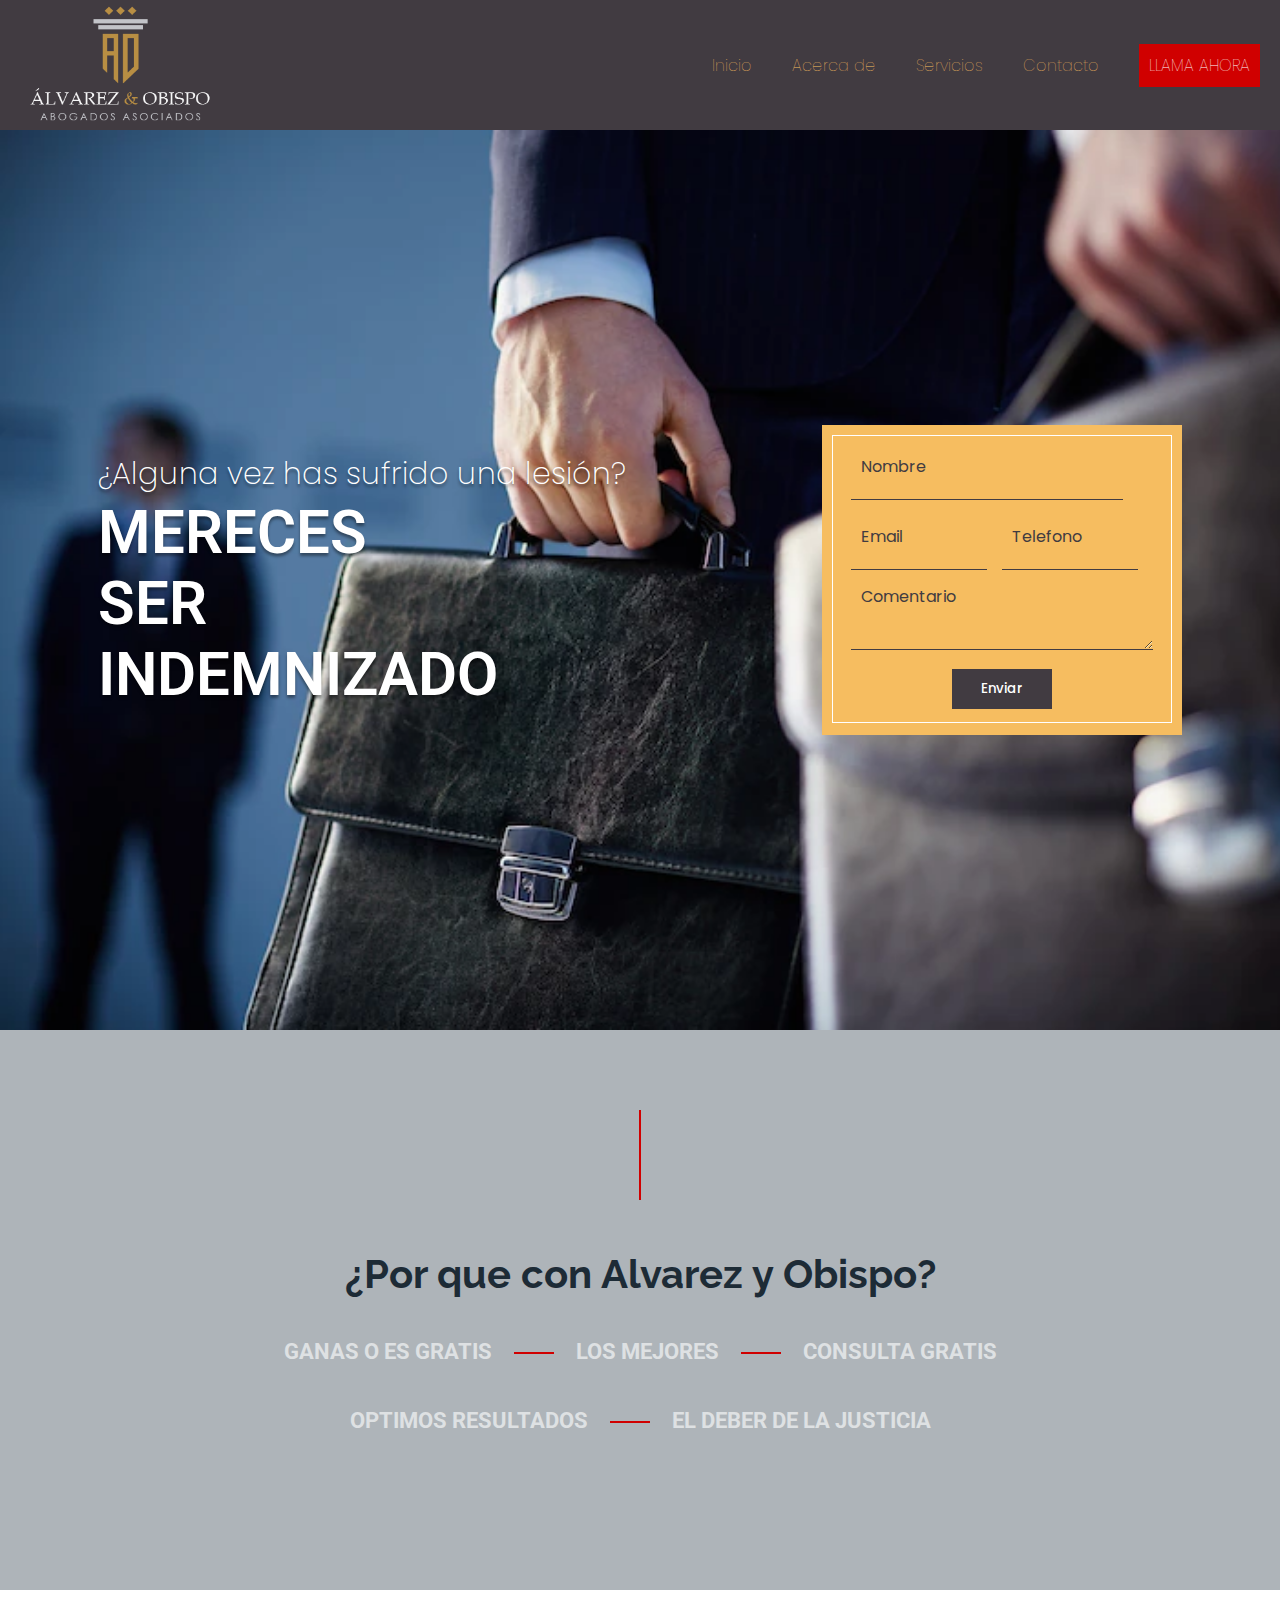
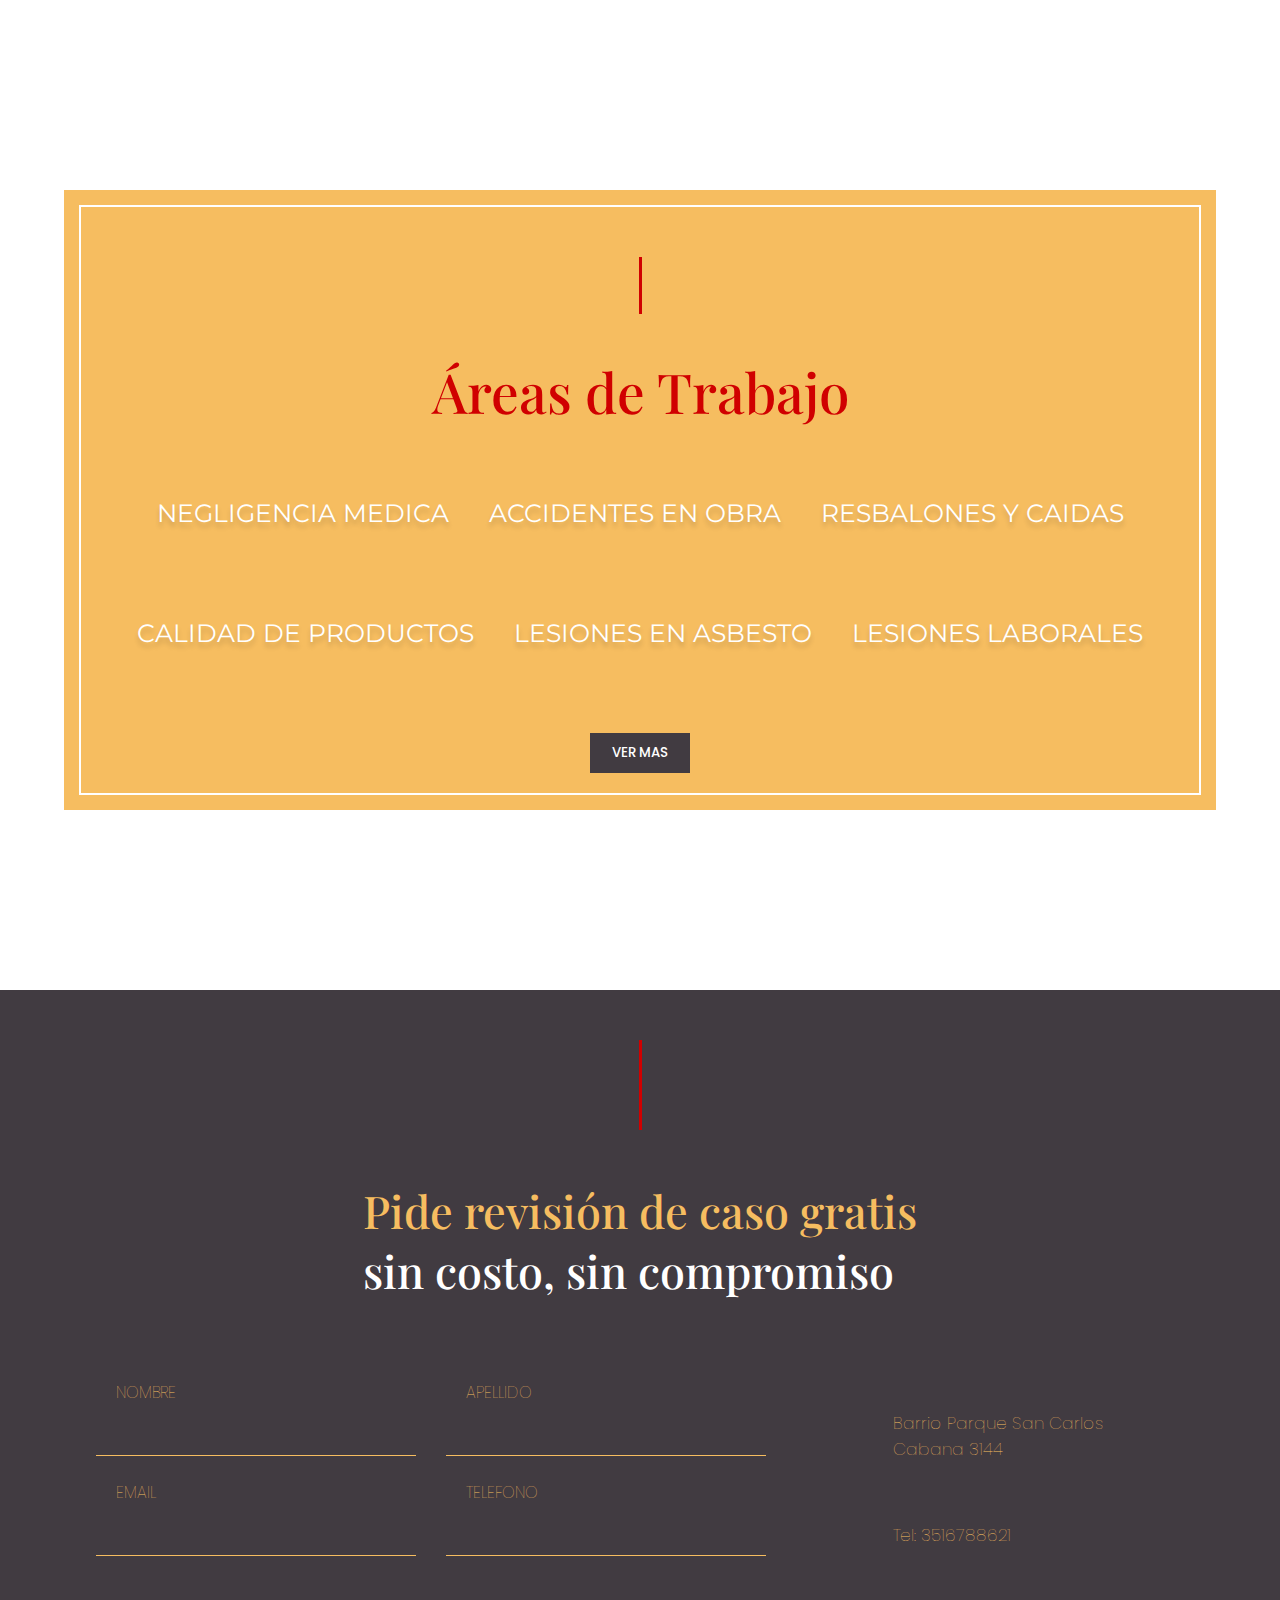
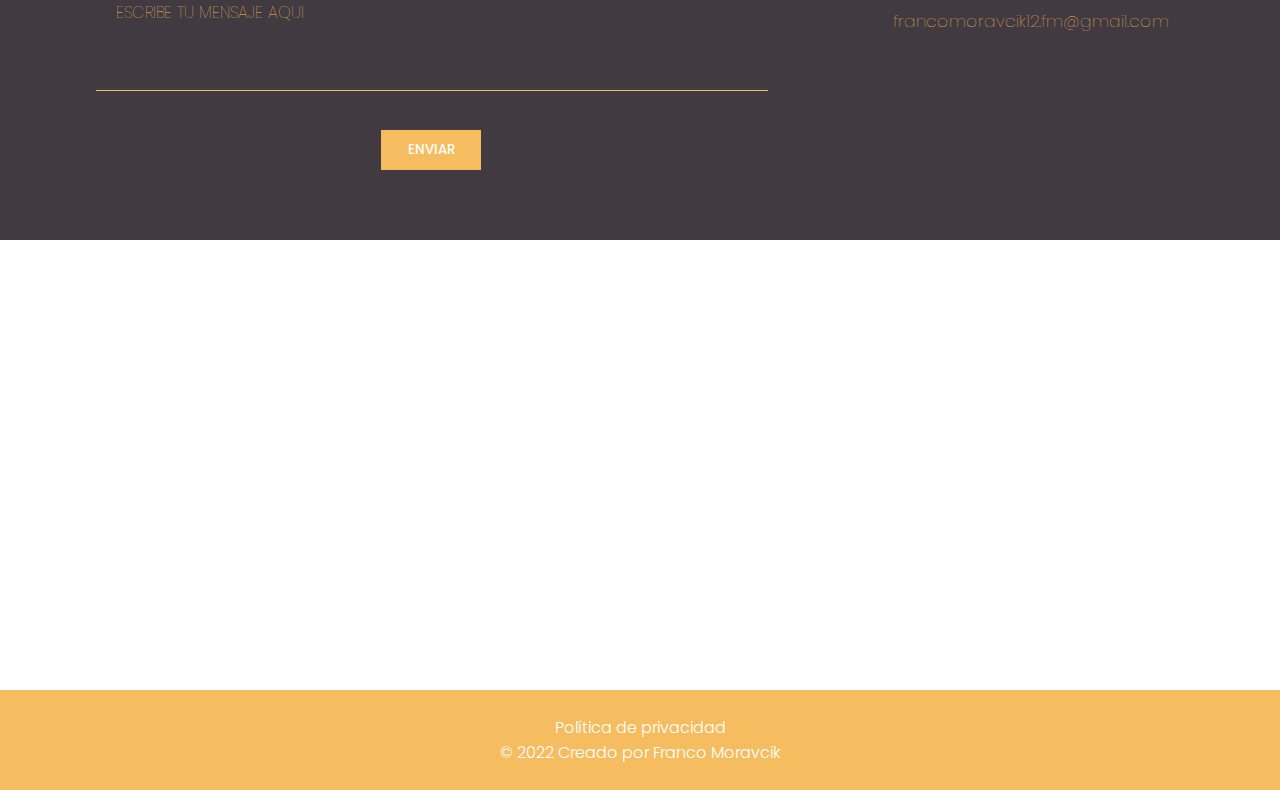
==== index.html @ 5e485d80 "agregar todos los archivos a github" ====
<!DOCTYPE html>
<html lang="en">
<head>
    <meta charset="UTF-8">
    <meta http-equiv="X-UA-Compatible" content="IE=edge">
    <meta name="viewport" content="width=device-width, initial-scale=1.0">
    <link rel="stylesheet" href="estilos.css">
    <title>Saenz y Ortiz Abogados</title>
</head>
<body class="contenedorInicio">
    <nav>
       <div class="cajaLogo">
        <img class="imgLogo" src="img/logo2.png" alt="">
       </div>
       <div class="cajaBtn">
        <ul>
            <li><a href="index.html">Inicio</a></li>
            <li><a href="acercade.html">Acerca de</a></li>
            <li><a href="servicios.html">Servicios</a></li>
            <li><a href="#contacto">Contacto</a></li>
            <li class="li"><a class="a" href="">LLAMA AHORA</a></li>
        </ul>
       </div>
    </nav>

    <header class="headerInicio" id="inicio"> 

     <div class="cajaTextoH">
      <h4 class="h4H">¿Alguna vez has sufrido una lesión?</h4>
      <p class="pH">MERECES <br>
        SER <br>
        INDEMNIZADO</p>
     </div>
      
      <div class="cajaForm">
        <form class="form1">

        <div class="nombreLabel">
        <label class="label1" for="nombre">Nombre</label> 
        <br>
        <input class="input1" type="text" name="nombre"> 
        </div>

        <div class="emailLabel">
        <label class="label1" for="email">Email</label>
        <br>
        <input class="input1" type="email" name="email">
      </div>

      <div class="numeroLabel">
        <label class="label1" for="numero">Telefono</label>
        <br>
        <input class="input1" type="number" name="numero">
         </div>
         
         <div class="labelT">
        <label class="label1" for="comentarios">Comentario</label> 
        <textarea class="textarea1" name="comentarios" id=""></textarea>
        </div>

        <button>Enviar</button>
 
        </form>
      </div>

    </header>

    <section  class="seccion1" id="">
           <hr class="hr1S1">
          <div>
          <h2 class="h2S1">
            ¿Por que con Alvarez y Obispo? 
          </h2>
          </div>
          <div class="caja1S1">
            <h3 class="h3S1">GANAS O ES GRATIS</h3> 
            <hr class="hr2S1">
            <h3 class="h3S1">LOS MEJORES</h3>
            <hr class="hr2S1">
            <h3 class="h3S1">CONSULTA GRATIS</h3>
          </div>
          <div class="caja2S1">
            <h3 class="h3S1">OPTIMOS RESULTADOS</h3>
            <hr class="hr2S1">
            <h3 class="h3S1">EL DEBER DE LA JUSTICIA</h3>
          </div>
    </section>

    <section class="seccion2" id="">
      <main class="mainSeccion2">
        <aside class="asideSeccion2">
          <hr class="hr1S2">
        <div class="textoS2">
          <h1 class="h1S2">Áreas de Trabajo</h1>
        </div>
        <div class="textoS2">
          <p class="pS2">NEGLIGENCIA MEDICA</p>
          <p class="pS2">ACCIDENTES EN OBRA</p>
          <p class="pS2">RESBALONES Y CAIDAS</p>
        </div>
        <div class="textoS2">
          <P class="pS2">CALIDAD DE PRODUCTOS</P>
          <P class="pS2">LESIONES EN ASBESTO</P>
          <P class="pS2">LESIONES LABORALES</P>
        </div>
        <div class="botonS2">
         <a href="acercade.html"><button>VER MAS</button></a>
        </div>
      </aside>
      </main>
    </section>

    <section class="seccion3" id="contacto">
      <div class="tituloS3">
      <hr class="hr1S3">
      <h1 class="h1S3">Pide revisión de caso gratis <br>
        <span>sin costo, sin compromiso</span></h1>
      </div>
      <div class="cajaFormS3">
        <form action="" class="formS3">

          <div class="cajaNombre">
       <label class="labelS3"for="nombre">NOMBRE</label>  
        <br>    
       <input class="inputForm2" type="text" name="nombre" id="">
      </div>

       <div class="cajaApellido">
       <label class="labelS3" for="apellido">APELLIDO
      </label>
      <br>
      <input class="inputForm2" type="text" name="apellido" id="">
       </div>

       <div class="cajaEmail">
       <label class="labelS3" for="email">EMAIL
       </label>
       <br>
       <input class="inputForm2" type="email" name="email" id="">
       </div>

       <div class="cajaTelefono">
       <label class="labelS3" for="telefono">TELEFONO
       </label>
       <br>
       <input class="inputForm2" type="number" name="telefono" id=""> 
       </div>

       <div class="cajaComentario">
       <label class="labelS3" for="comentario">ESCRIBE TU MENSAJE AQUI</label>
       <br>
       <textarea class="textaareaForm2" name="comentario"></textarea>
       </div>

       <button class="botonForm2">ENVIAR</button>
        </form>

        <div class="textoFormS3">
          <p class="pS3">Barrio Parque San Carlos <br> Cabana 3144</p>
          <p class="pS3">Tel: 3516788621</p>
          <p class="pS3">francomoravcik12.fm@gmail.com</p>
        </div>
      </div>
    </section>

    <section class="seccion4" id="">
      <iframe src="https://www.google.com/maps/embed?pb=!1m14!1m12!1m3!1d13616.376250668885!2d-64.15965415!3d-31.439077299999997!2m3!1f0!2f0!3f0!3m2!1i1024!2i768!4f13.1!5e0!3m2!1ses-419!2sar!4v1658793587220!5m2!1ses-419!2sar" width="600" height="450" style="border:0;" allowfullscreen="" loading="lazy" referrerpolicy="no-referrer-when-downgrade"></iframe>
    </section>

    <footer>
      <div class="cajaTextoFooter">
        <p class="textoFooter">Política de privacidad</p>
        <p class="textoFooter">© 2022 Creado por Franco Moravcik</p>
      </div>
    </footer>

</body>
</html>
---- estilos.css ----
@import url('https://fonts.googleapis.com/css2?family=Cairo:wght@200;400;500;600&family=Montserrat:wght@200;300;400&family=Playfair+Display:wght@400;500&family=Poppins:wght@200;300&family=Raleway:wght@200;300;400&family=Roboto:wght@300;400&display=swap');

* {
    margin: 0;
    padding: 0;
    box-sizing: border-box;
}

.contenedorInicio { 
    background-image: url(img/columnas.jpg);
    background-repeat: no-repeat;
    background-size: cover;
    background-attachment: fixed;
    display: grid;
    grid-template-columns: repeat(4, 1fr);
    grid-template-rows: 130px 900px 560px 1000px 850px 450px 100px;
    grid-template-areas: "nav      nav      nav      nav"
                         "header   header   header   header"
                         "seccion1 seccion1 seccion1 seccion1"
                         "seccion2 seccion2 seccion2 seccion2"
                         "seccion3 seccion3 seccion3 seccion3"
                         "seccion4 seccion4 seccion4 seccion4"
                         "footer   footer   footer   footer";                        
}

nav {
    position: sticky;
    top: 0;
    grid-area: nav;
    background-color: #413b41;
    display: flex;
    justify-content: space-between;
    align-items: center; 
}

.cajaLogo {
    margin-left: 20px;
    display: flex;
    flex-direction: column;
    align-items: center;
}

.imgLogo {
    width: 200px;
    height: 130px;
}


.cajaBtn ul {
    display: flex;
    list-style: none;
}

.cajaBtn ul li {
    padding: 20px;
}

.cajaBtn ul li a {
    font-size: 16px;
    color: #f6bd60;
    text-decoration: none;
    transition: all 1s;
    font-family: 'Poppins', sans-serif;
    font-weight: lighter;
}

.cajaBtn ul li a:hover {
    color: #d00000;
}

.li .a {
    background-color: #d00000;
    color: white;
    padding: 10px;
    transition: all .7s;
}

.li .a:hover {
    background-color: #f6bd60;
    color: white;
}

/*header*/

.headerInicio {
    grid-area: header;
    background-image: url(img/abogados.webp);
    background-size: cover;
    display: flex;
    justify-content: space-around;
    align-items: center;
}

.h4H {
    color: #fff;
    font-size: 30px;
      text-shadow: 0px 3px 3px rgba(0, 0, 0, 0.397);
    font-family: 'Poppins', sans-serif;
    font-weight: 200;
}

.pH {
    font-size: 60px;
    color: #fff;
    text-shadow: 0px 3px 3px rgba(0, 0, 0, 0.397);
    font-family: 'Roboto', sans-serif;
    font-weight: 600;
}



.label1 {
    font-family: 'Poppins', sans-serif;   
    color: #413b41;
    padding-left: 10px;
}

.input1 {
    background-color: transparent;
    border: none;
    border-bottom: solid 1px #413b41;
    width: 90%;
    font-family: 'Poppins', sans-serif; 
    cursor: pointer;
    transition: all .5s;
}

.input1:hover {
     border-bottom:1px solid  #d00000;
}

.cajaForm {
    background-color: #f6bd60;
    height: 310px;
    width: 360px;
    padding: 10px;
}

.form1 {
    padding: 18px;
    border: 1px solid white;
    display: grid;
    grid-template-columns: 1fr 1fr;
    grid-template-rows: 50px 50px 100px 50px;
    grid-template-areas: "nombreLabel nombreLabel "
                          "emailLabel  numeroLabel"
                          "labelT   labelT"
                          "button     button";
}

.nombreLabel {
    grid-area: nombreLabel;
}

.emailLabel {
    grid-area: emailLabel;
    margin-top: 20px;
}

.numeroLabel {
    grid-area: numeroLabel;
    margin-top: 20px;
}

.labelT {
    grid-area: labelT;
    display: flex;
    flex-direction: column;
    margin-top: 30px;
}

.textarea1 {
    background-color: transparent;
    border: none;  
    border-bottom: 1px solid #413b41;
    font-family: 'Poppins', sans-serif; 
    cursor: pointer;
}

.textarea1:hover {
    border-bottom:1px solid;
}

button {
    font-family: 'Poppins', sans-serif; 
    font-weight: 500;
    color: white;
    background-color: #413b41;
    border: none;
    grid-area: button;
    width: 100px;
    height: 40px;
    margin: auto;
    margin-top: 15px;
    transition: all .5s;
    cursor: pointer;
}

button:hover {
    background-color: #d00000;
}

/*SECCION1*/

.seccion1 {
    grid-area: seccion1;
    background-color: #aeb4b9;
    display: flex;
    flex-direction: column;
    align-items: center;
}

.hr1S1{
    width: 2px;
    height: 90px;
    background-color:  #d00000;
    border: none;
    margin-top: 80px;
    margin-bottom: 50px;
}


.h2S1 {
    color: #1D2B36;
    font-size: 40px;
    font-family: 'Raleway', sans-serif;
    margin-bottom: 20px;
}

.h3S1 {
    color: #dee1e3;
    font-size: 22px;
    font-family: 'Roboto', sans-serif;
    margin: 22px;
    font-weight: bold;
}

.caja1S1 {
    display: flex;
}


.hr2S1 {
    margin-top: 35px;
    width: 40px;
    height: 2px;
    background-color: #d00000;
    border: none;
}

.caja2S1 {
    display: flex;
}


/*Seccion2*/


.seccion2 {
    grid-area: seccion2;
    margin-top: 200px;
    background-color: transparent;
    display: flex;
    flex-direction: column;
    align-items: center;
}

.mainSeccion2 {
    height: 620px;
    width: 90%;
    padding: 15px;
    background-color: #f6bd60;
}

.asideSeccion2 {
    display: flex;
    flex-direction: column;
    align-items: center;
    border: 2px solid #fff;
    background-color: #f6bd60;
    height:590px;
    width: 100%;
}

.hr1S2 {
    width: 3px;
    height: 110px;
    background-color:  #d00000;
    border: none;
    margin-top: 50px;
    margin-bottom: 50px;
}

.textoS2 {
    display: flex;
    justify-content: space-between;
    margin-bottom: 50px;
}

.h1S2 {
    color: #d00000;
    font-size: 55px;
    margin-top: -10px;
    font-family: 'Playfair Display', serif;
    font-weight: 500;
}

.pS2 {
    font-family: 'Montserrat', sans-serif;
    color: #fff;
    font-size: 25px;
    padding: 20px;
    text-shadow: 0px 5px 5px rgba(0, 0, 0, 0.164);
}

.botonS2 {
    margin-bottom: 20px;
}


/*Seccion3*/

.seccion3 {
    grid-area: seccion3;
    background: #413b41;
}

.tituloS3 {
    display: flex;
    flex-direction: column;
    align-items: center;
}

.hr1S3 {
    width: 3px;
    height: 90px;
    background-color:  #d00000;
    border: none;
    margin-top: 50px;
    margin-bottom: 50px;
}

.h1S3 {
    font-family: 'Playfair Display', serif;
    font-weight: 500;
    font-size: 45px;
    color: #f6bd60;
}

span {
    color: #fff;
}

.textoFormS3 {
    color: #f6bd60;
    font-size: 17px;
}

.pS3 {
    padding: 30px;
    font-family: 'Poppins', sans-serif;
    font-weight: 100;
}

.formS3 {
    width: 700px;
    display: grid;
    grid-template-columns: 50% 50%;
    grid-template-rows: 70px 70px 190px 80px;
    grid-template-areas: "cajaNombre cajaApellido"
                          "cajaEmail cajaTelefono"
                          "cajaComentario cajaComentario"
                          "botonForm2 botonForm2";
}

.cajaNombre {
    grid-area: cajaNombre;
}

.cajaApellido{
    grid-area: cajaApellido;
}

.cajaEmail {
    grid-area: cajaEmail;
    margin-top: 30px;
}

.cajaTelefono {
    grid-area: cajaTelefono;
    margin-top: 30px;
}

.cajaComentario {
    grid-area: cajaComentario;
    margin-top: 80px;
}

.botonForm2 {
    grid-area: botonForm2;
    margin: auto;
    background-color: #f6bd60;
  
}

.labelS3 {
    color: #f6bd60;
    font-family: 'Poppins', sans-serif;
    font-weight: lighter;
    padding-left: 35px;
}

.inputForm2 {
    background: transparent;
    border: none;
    border-bottom: 1px solid #f6bd60;
    width: 320px;
    margin-top: 25px;
    margin-left: 15px;
    cursor: pointer;
    transition: all .5s;  
    font-family: 'Poppins', sans-serif;
    color: #fff;
    font-size: 16px;
}
.inputForm2:hover {
    border-bottom: 1px solid #d00000;
}

.cajaFormS3 {
    display: flex;
    margin-top: 80px;
    justify-content: space-evenly;
}

.textaareaForm2{
    background: transparent;
    border: none;
    border-bottom: 1px solid #f6bd60;
    width: 96%;
    margin-top: 15px;
    cursor: pointer;
    transition: all .5s;
    font-family: 'Poppins', sans-serif;
    color: #fff;
    font-size: 16px;
    resize: none;
    margin-left: 15px;
}
.textaareaForm2:hover {
    border-bottom: 1px solid #d00000;
}

/*Seccion4*/

.seccion4 {
    grid-area: seccion4;
}

iframe {
    width: 100%;
}

/*Footer*/

footer {
   grid-area: footer;
   background-color: #f6bd60;
   display: flex;
   justify-content: center;
   align-items: center;
   }

   .cajaTextoFooter {
    display: flex;
    flex-direction: column;
    align-items: center;
   }

   .textoFooter {
    color: #fff;
    font-family: 'Poppins', sans-serif;
    font-size: 16px;
    font-weight: 300;
   }

   

   /*ACERCA DE*/

.header2 .cajaHeader2 {
    position: relative;
    display: flex; 
    height: 700px ;
    width: 100%;
} 

.imgA {
    width: 100%;
}

.header2 .cajaHeader2 .textoHeader2{
   position: absolute;
   background: rgba(0, 0, 0, 0.650);
   width: 100%;
   height: 100%;
   }
   
   .textoHeader2{
    display: flex; 
    align-items: center;
    padding-left: 750px;
  }

  .h1Header2 {
    font-size: 65px;
    color: #fff;
    font-family: 'Playfair Display', serif;
    font-weight: lighter;
  }

  /*Secciona1*/


.seccionA1 {
    display: flex;
    justify-content: space-evenly;
    align-items: center;
    background-color: #413b41;
    height: 300px;

}

.h2Header2 {
    color: #f6bd60;
    font-weight: bold;
    font-family: 'Poppins', sans-serif;
}

.pHeader2 {
    color: #f6bd60;
    font-weight: lighter;
    font-family: 'Poppins', sans-serif;
}

.caja1A1 {
    width: 200px;
    margin-left: 80px;
}

.caja2A1 {
    width: 500px;
}

.hrA1 {
    width: 3px;
    height: 90px;
    background-color:  #d00000;
    border: none;
    margin-top: 50px;
    margin-bottom: 50px;
    margin-right: 40px;
}

/*seccionA2*/

.seccionA2 {
    height: 1600px;
    background-color: #aeb4b9;
    display: flex;

}
.mainA2 { 
   background-color: #fff;
   height: 1400px;
   width: 80%;
   margin: auto;
   display: grid;
   grid-template-columns: repeat(2, 1fr);
   grid-template-rows: 700px 700px;
   grid-template-areas: "caja1A2 caja2A2"
                        "caja3A2 caja4A2";
}

.caja1A2 {
    grid-area: caja1A2;
    background-color: #1D2B36;
    display: flex;
    flex-direction: column;
    align-items: center;
}

.caja2A2 {
    grid-area: caja2A2;
    background-color: #1D2B36;
    display: flex;
    flex-direction: column;
    align-items: center;
}

.caja3A2 {
    grid-area: caja3A2;
    background-color: #1D2B36;
    display: flex;
    flex-direction: column;
    align-items: center;
}

.caja4A2 {
    grid-area: caja4A2;
    display: flex;
    flex-direction: column;
    align-items: center;
    background-color: #1D2B36;
}


.box1 {
    margin-top: 30px;
    height: 350px;
    width: 280px;
    border: 1px solid #fff;
}

.box2 {
    height: 30px;
    color: #f6bd60;
    font-family: 'Cairo', sans-serif;
    display: flex;
    margin-top: 10px;
}

.h3Box2 {
    width: 100%;
    height: 30px;
    margin-top: 30px;
}

.spanBox2 {
    margin: 0px 15px;
   color: #d00000;
}

.box3 {
    height: 130px;
    color: #aeb4b9;
    font-family: 'Raleway', sans-serif;
    margin-top: 60px;
    margin-bottom: 10px;
    padding: 15px;
    text-align: center;
}

.box4 {
    font-size: 24px;
    color: #dee1e3;
    font-family: 'Cairo', sans-serif;
    padding: 15px;
    margin-bottom: 20px;
    margin-top: -35px;
}

/*SERVICIOS*/

.seccion1S {
    height: 700px;
}

.img1S {
    width: 100%;
    height: 700px;
}

.seccion1S .caja1S .textoCaja1S {
position: absolute; 
background: rgba(0, 0, 0, 0.650);
width: 100%;
height: 100%;
padding-left: 700px;
padding-top: 250px;
}


.seccion1S .caja1S {
    position: relative;
    display: flex;
}

.h1caja1S {
    font-size: 65px;
    color: #fff;
    font-family: 'Playfair Display', serif;
    font-weight: lighter;
 text-shadow: 0px 5px 5px rgba(0, 0, 0, 0.151);
}

/*seccion2S*/

.seccion2S {
   height: 1600px;
   background-color: #aeb4b9;  
     display: flex;
    flex-direction: column;
    align-items: center;
    justify-content: center;
}

.main2S {
    background-color: #1D2B36;
    width: 80%;
    height: 1500px;
    display: flex;
    flex-direction: column;
    align-items: center;
    justify-content: center; 
    padding: 15px;
}

.divGrande2S {
    border:1px solid #f6bd60;
    height: 100%;
    width: 100%;
    display: grid;
    grid-template-columns: repeat(3, 1fr);
    grid-template-rows: 500px 500px 500px;
    grid-template-areas: "box1S box2S box3S"
                         "box4S box5S box6S"
                         "box7S box8S box9S"
;

}

.box1S {
    grid-area: box1S;
    display: flex;
    flex-direction: column;
    align-items: center;
}
.box2S {
    grid-area: box2S;
    display: flex;
    flex-direction: column;
    align-items: center;
}
.box3S {
    grid-area: box3S;
    display: flex;
    flex-direction: column;
    align-items: center;
}
.box4S {
    grid-area: box4S;
    display: flex;
    flex-direction: column;
    align-items: center;
}
.box5S {
    grid-area: box5S;
    display: flex;
    flex-direction: column;
    align-items: center;
}
.box6S {
    grid-area: box6S;
    display: flex;
    flex-direction: column;
    align-items: center;
}
.box7S {
    grid-area: box7S;
    display: flex;
    flex-direction: column;
    align-items: center;
}
.box8S {
    grid-area: box8S;
    display: flex;
    flex-direction: column;
    align-items: center;
}
.box9S {
    grid-area: box9S;
    display: flex;
    flex-direction: column;
    align-items: center;
}


.imgBox1S {
    border:1px solid #f6bd60;
    height: 200px;
    width: 200px;
    margin-top: 10px;
}

.h2Box1S {
    color: #d00000;
    padding: 10px;
}

.h3Box1S {
    color: #f6bd60;
    font-family: 'Cairo', sans-serif;
    padding: 10px;
}

.pBox1S{
     font: 17px;
     color: #fff;
     padding: 10px;
     text-align: center;
     font-family: 'Poppins', sans-serif; 
}
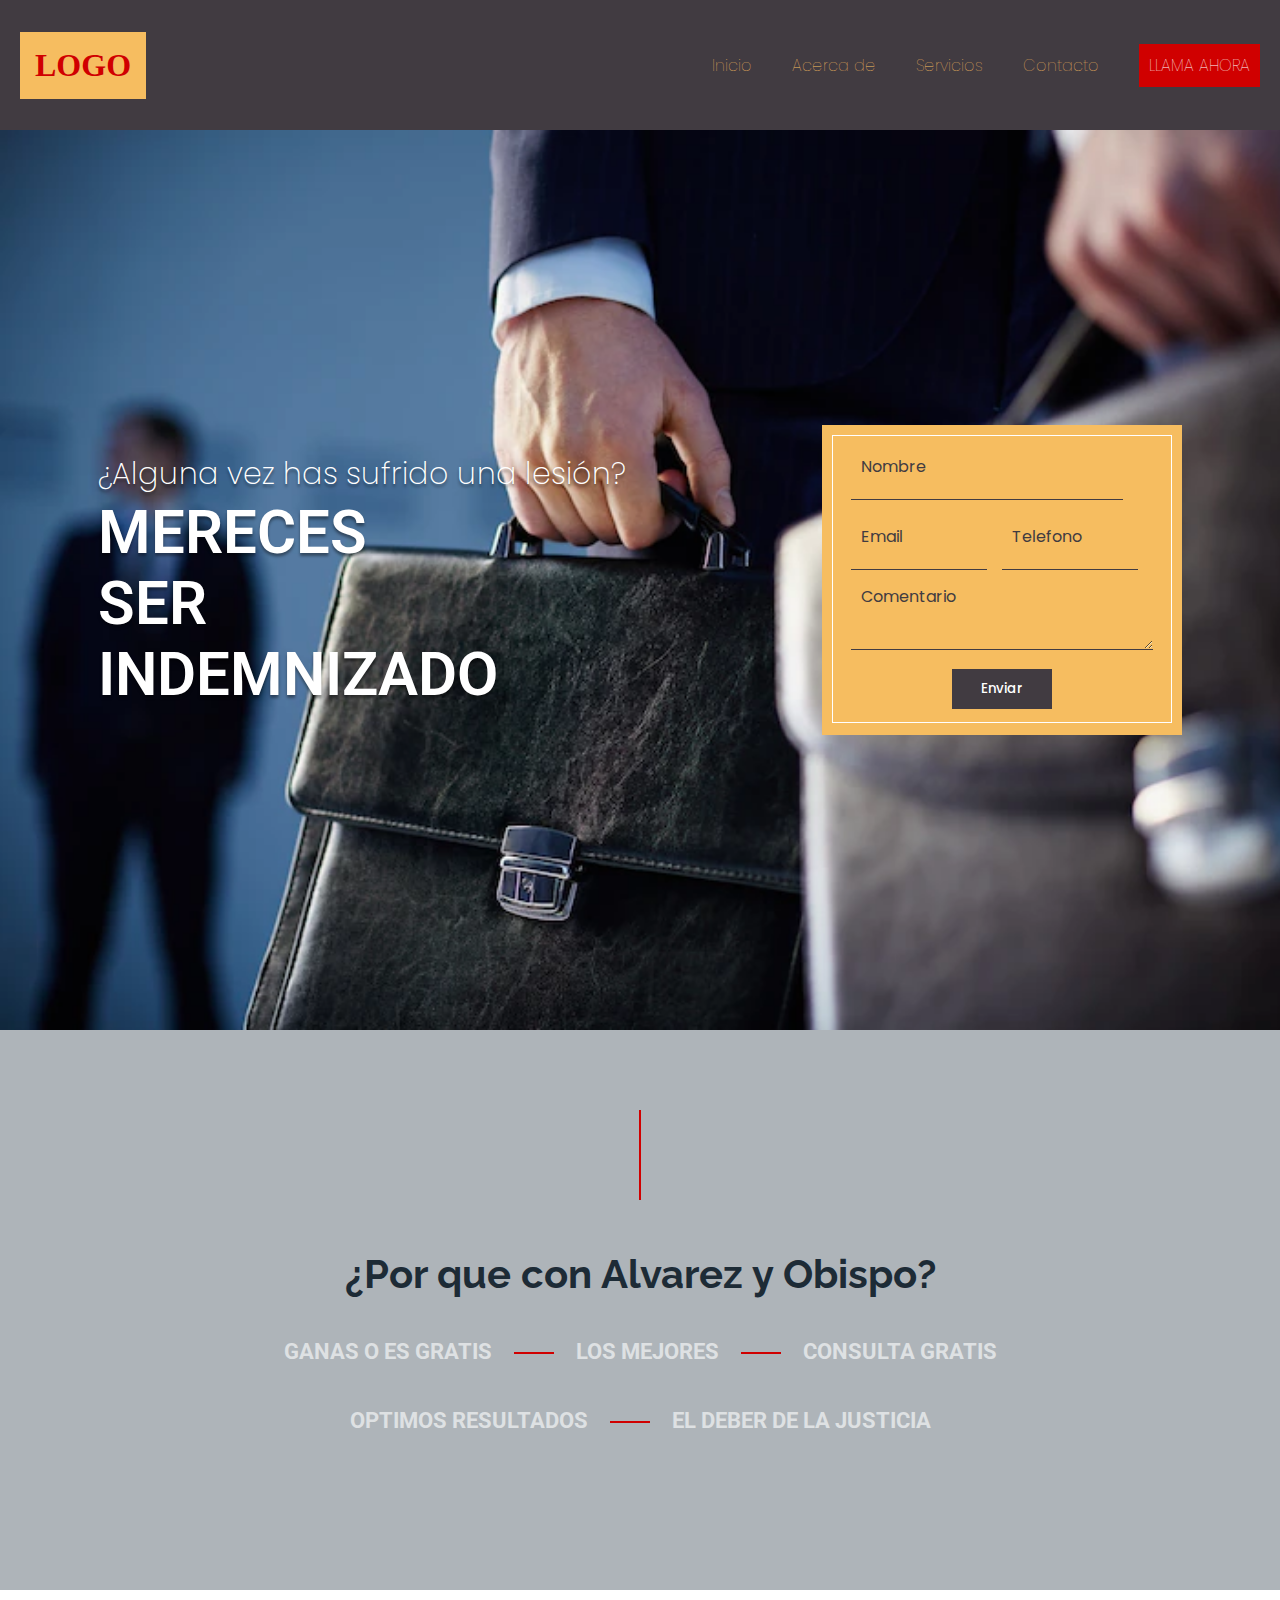
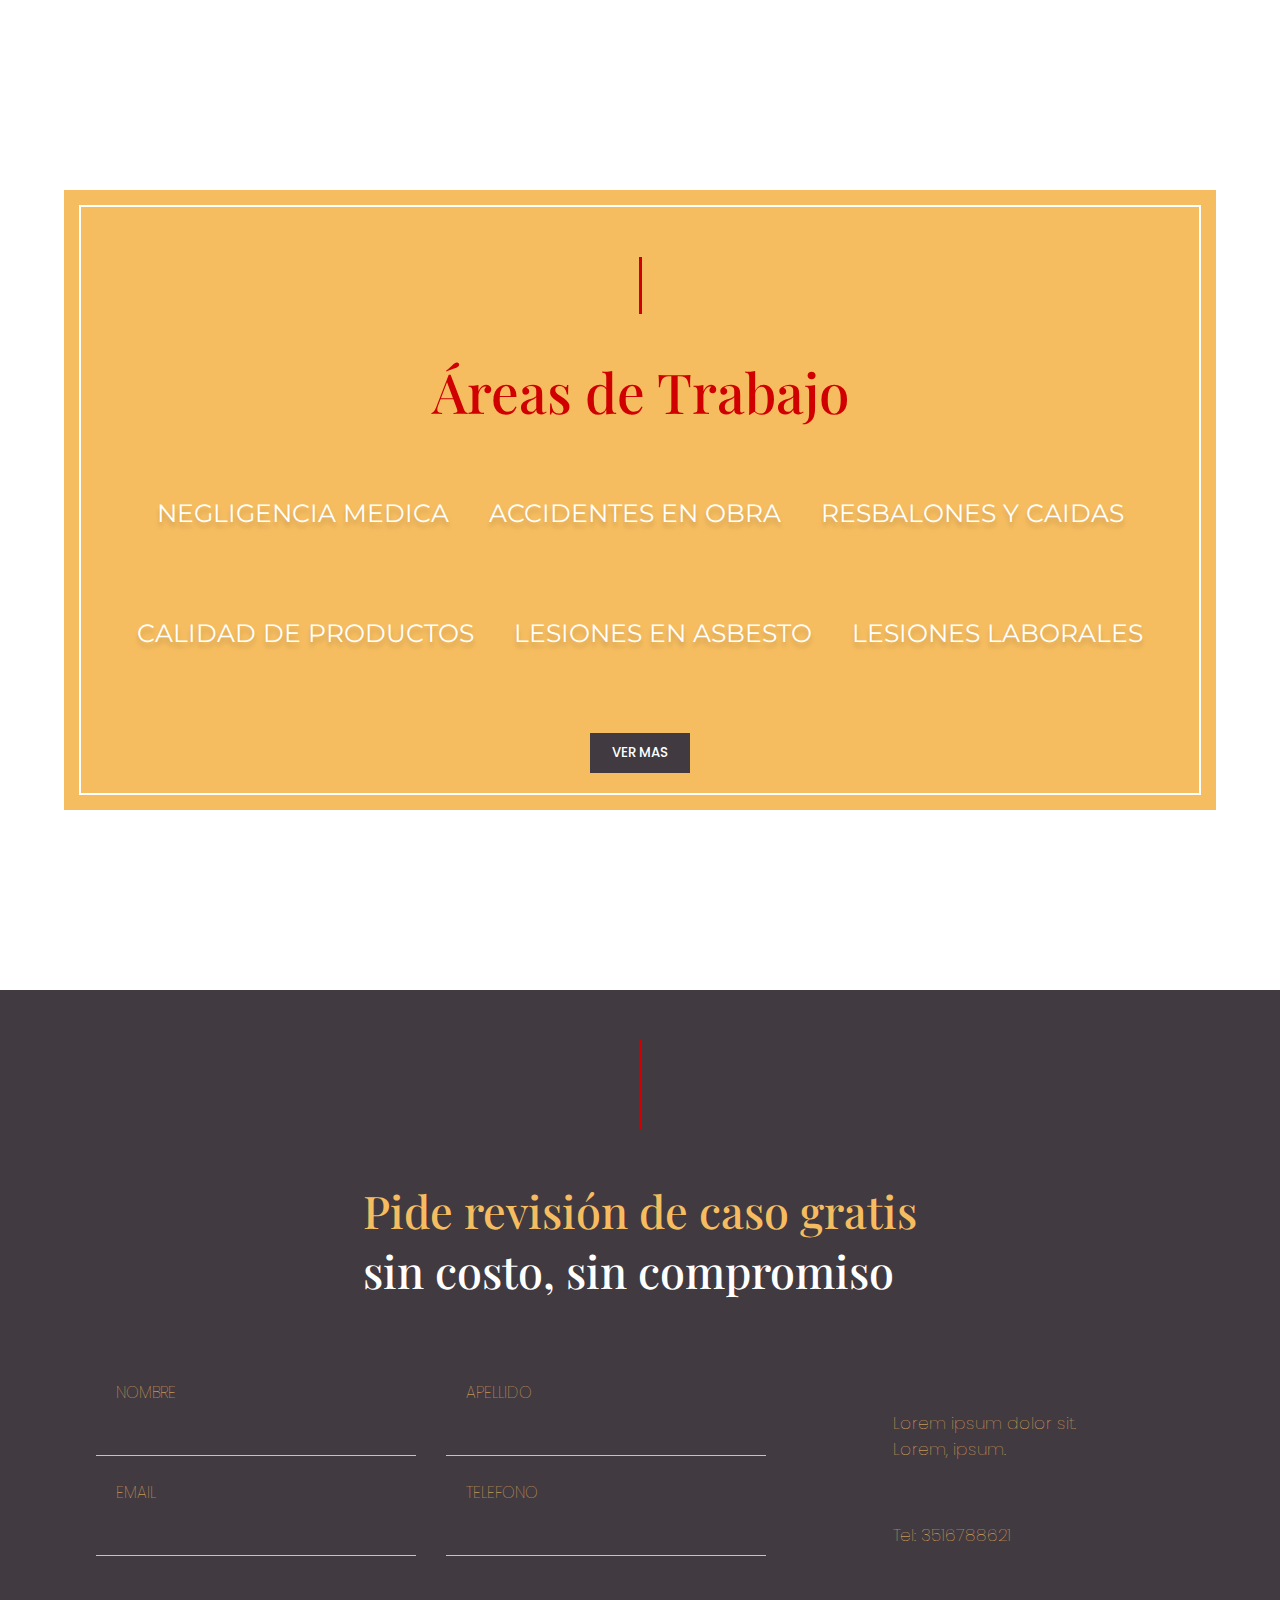
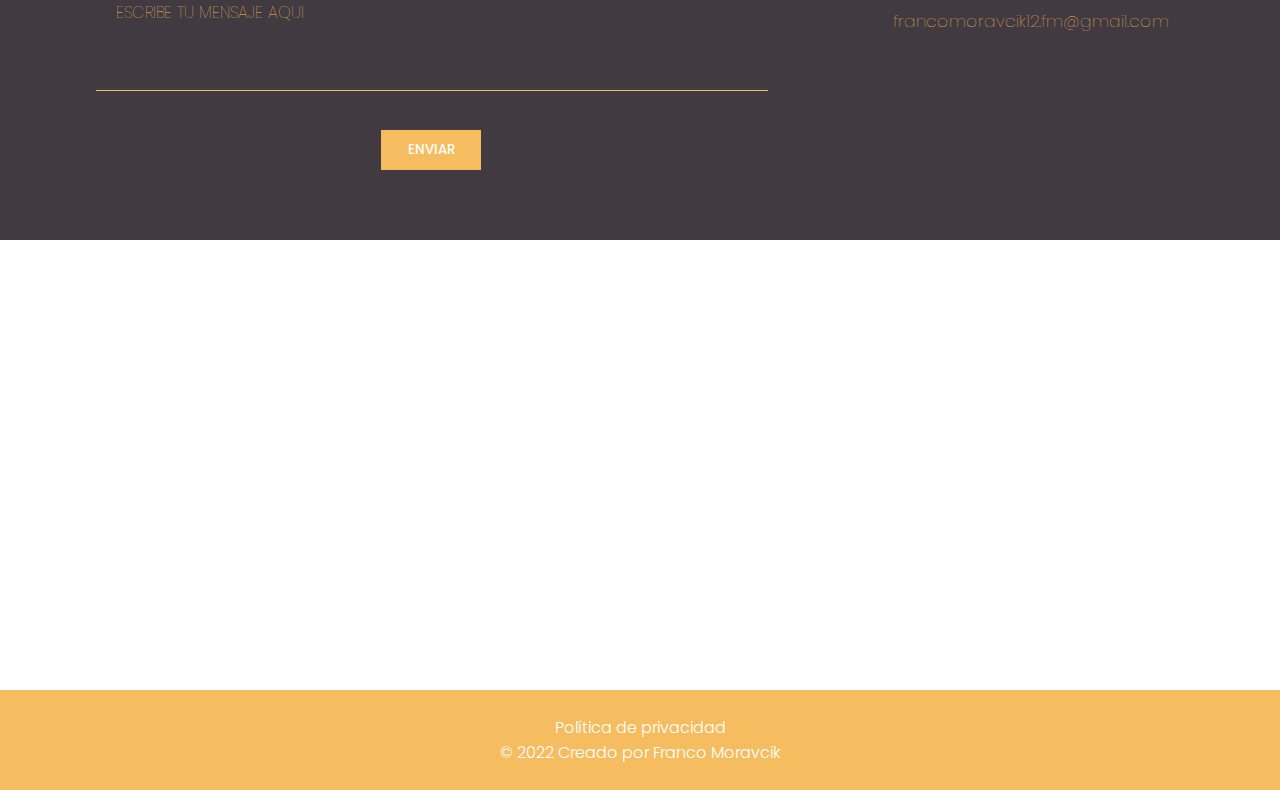
==== commit 756159f0: "ultimo commit" ====
--- a/index.html
+++ b/index.html
@@ -10,7 +10,7 @@
 <body class="contenedorInicio">
     <nav>
        <div class="cajaLogo">
-        <img class="imgLogo" src="img/logo2.png" alt="">
+        <h1 class="h1Logo">LOGO</h1>
        </div>
        <div class="cajaBtn">
         <ul>
@@ -156,7 +156,7 @@
         </form>
 
         <div class="textoFormS3">
-          <p class="pS3">Barrio Parque San Carlos <br> Cabana 3144</p>
+          <p class="pS3">Lorem ipsum dolor sit. <br> Lorem, ipsum.</p>
           <p class="pS3">Tel: 3516788621</p>
           <p class="pS3">francomoravcik12.fm@gmail.com</p>
         </div>
--- a/estilos.css
+++ b/estilos.css
@@ -36,15 +36,15 @@
 .cajaLogo {
     margin-left: 20px;
     display: flex;
-    flex-direction: column;
-    align-items: center;
-}
-
-.imgLogo {
-    width: 200px;
-    height: 130px;
-}
-
+    justify-content: center;
+    align-items: center;
+}
+
+.h1Logo {
+    color: #d00000;
+    background-color: #f6bd60;
+    padding: 15px;
+}
 
 .cajaBtn ul {
     display: flex;
@@ -810,4 +810,7 @@
      padding: 10px;
      text-align: center;
      font-family: 'Poppins', sans-serif; 
+}
+section [id] {
+    scroll-margin-top: 130px;
 }